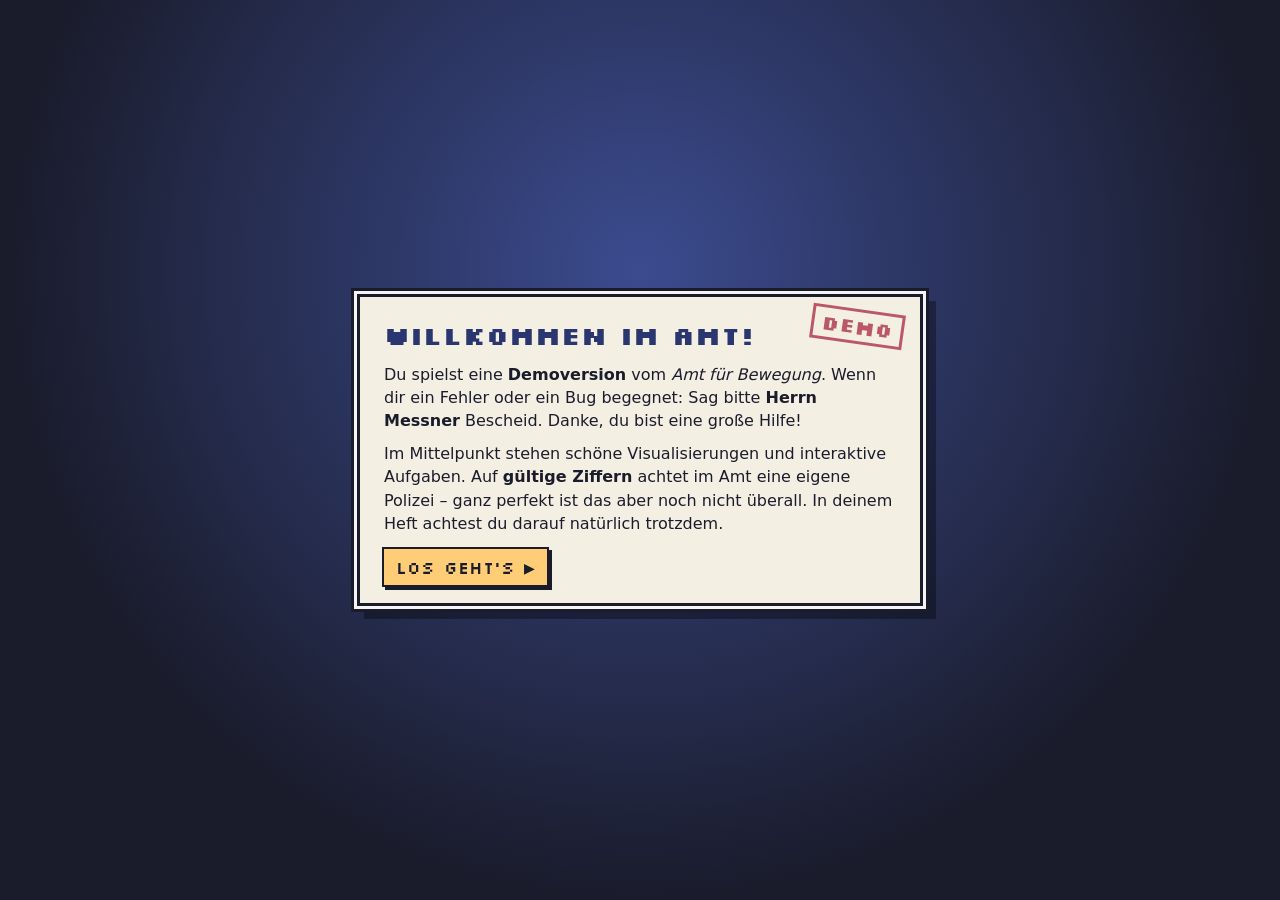
==== index.html @ e8ae2a1e "W19: g.Z.-Polizist (Pfeife, Animation, Verwarnungen), g.Z. in allen Texten, Radeln-Ort in km, Hinwei" ====
<!doctype html>
<html lang="de">
<head>
  <meta charset="utf-8">
  <meta name="viewport" content="width=device-width, initial-scale=1, viewport-fit=cover">
  <meta name="theme-color" content="#1a1c2c">
  <meta name="apple-mobile-web-app-capable" content="yes">
  <title>Amt für Bewegung aller Art</title>
  <link rel="stylesheet" href="css/fonts.css">
  <link rel="stylesheet" href="css/style.css">
  <link rel="stylesheet" href="css/questlog.css">
  <link rel="stylesheet" href="css/tasks-neu.css">
</head>
<body>
  <main id="game">
    <header class="hud">
      <div class="hud-title">Amt für Bewegung <span>aller Art</span></div>
      <div class="hud-right">
        <span class="hud-tickets">Aufträge 0/0</span>
        <span class="hud-money">0 €</span>
        <button class="hud-btn hud-log" title="Auftragsbuch">📖</button>
        <button class="hud-btn hud-sound" title="Klang">🔊</button>
        <button class="hud-btn hud-full" title="Vollbild">⛶</button>
        <button class="hud-btn hud-reset" title="Spielstand löschen">↺</button>
      </div>
    </header>
    <div class="map-wrap"><canvas id="map" aria-label="Stadtkarte"></canvas>
      <div class="map-hint hidden">👆 <b>Steuerung:</b> Einfach auf einen Ort <b>tippen</b> oder <b>klicken</b> – Florian läuft selbst dorthin. Keine Tastatur nötig.</div>
    </div>

    <section id="task" class="hidden" aria-modal="true" role="dialog">
      <header class="task-head">
        <button class="btn t-back">← Karte</button>
        <span class="type-badge t-type"></span>
        <div class="t-info"><strong class="t-title"></strong><span class="t-from"></span></div>
        <span class="t-reward"></span>
      </header>
      <div class="task-root"></div>
    </section>

    <section id="room" class="hidden" aria-label="Florians Baumhaus">
      <header class="task-head">
        <button class="btn r-back">← Karte</button>
        <div class="t-info"><strong class="t-title">Florians Baumhaus</strong><span class="t-from r-progress"></span></div>
        <span class="t-reward r-money"></span>
        <button class="btn r-shop-btn">Bestellen ▾</button>
      </header>
      <div class="room-body">
        <canvas class="room-canvas" aria-label="Zimmer im Baumhaus"></canvas>
        <aside class="shop hidden"><div class="shop-list"></div></aside>
      </div>
    </section>

    <section id="questlog" class="hidden" role="dialog" aria-label="Auftragsbuch">
      <div class="ql-book">
        <div class="ql-card">
          <header class="ql-head"><strong>Aufträge</strong><button class="btn ql-close">Schließen ✕</button></header>
          <div class="ql-body"></div>
        </div>
        <div class="ql-cover" aria-hidden="true"><span class="ql-cover-title">Aufträge</span><span class="ql-cover-sub">Amt für Bewegung aller Art</span></div>
      </div>
    </section>

    <div id="dialog" class="hidden" role="dialog" aria-live="polite">
      <div class="d-pic"></div>
      <div class="d-body">
        <div class="d-name"></div>
        <div class="d-text"></div>
        <div class="d-more">▼</div>
      </div>
    </div>

    <section id="notice" class="hidden" role="dialog" aria-labelledby="notice-h">
      <div class="notice-card">
        <div class="notice-stamp">DEMO</div>
        <h2 id="notice-h">Willkommen im Amt!</h2>
        <p>Du spielst eine <b>Demoversion</b> vom <i>Amt für Bewegung</i>. Wenn dir ein Fehler oder ein Bug begegnet: Sag bitte <b>Herrn Messner</b> Bescheid. Danke, du bist eine große Hilfe!</p>
        <p>Im Mittelpunkt stehen schöne Visualisierungen und interaktive Aufgaben. Auf <b>gültige Ziffern</b> achtet im Amt eine eigene Polizei – ganz perfekt ist das aber noch nicht überall. In deinem Heft achtest du darauf natürlich trotzdem.</p>
        <button class="btn notice-ok">Los geht's ▶</button>
      </div>
    </section>

    <section id="title" class="hidden">
      <canvas aria-label="Animierte Straßenszene"></canvas>
      <div class="title-ui">
        <h1 class="logo"><span class="logo-main">Amt für Bewegung</span><span class="logo-sub">– aller Art –</span></h1>
        <div class="title-buttons">
          <button class="btn title-continue hidden">Weiter ▶</button>
          <button class="btn title-new">Dienst antreten ▶</button>
        </div>
      </div>
    </section>

    <section id="finale" class="hidden" aria-label="Raketenstart">
      <canvas></canvas>
      <div class="finale-text hidden">
        <h2>Die Rakete ist unterwegs!</h2>
        <p>Prüfung bestanden, Rakete gestartet: Florian hat das Amt für Bewegung aller Art jetzt wirklich im Griff. Offene Aufträge und freie Plätze im Baumhaus warten weiterhin in der Stadt.</p>
        <p class="finale-next">Fortsetzung folgt:<br><b>Amt für Bewegung – Teil 2: Bewegung in zwei Dimensionen</b><br>Würfe, Flugbahnen und Vektoren warten schon.</p>
        <button class="btn finale-ok">Zurück in die Stadt</button>
      </div>
    </section>

    <div id="loading">Lade Stadt …</div>
    <div id="rotate">
      <div>
        <div class="rot-icon">⟲</div>
        Bitte das Gerät quer halten.
      </div>
    </div>
  </main>
  <script type="module" src="js/main.js"></script>
</body>
</html>
---- css/fonts.css ----
/* Lokale Schriften (keine Google-Fonts-Abhängigkeit mehr) [W16/W17]
   AmtTitel = Silkscreen: Titel, HUD, Knöpfe, Namen, Auftragsbuch – nur Großbuchstaben-Optik, daher NICHT für Einheiten.
   AmtPixel = VT323: Aufgabentexte, Zahlen, Einheiten, Canvas-Beschriftungen – echte Kleinbuchstaben, klare 5 und 2.
   Lizenz: SIL Open Font License, siehe assets/fonts/OFL-*.txt */
@font-face { font-family: "AmtTitel"; src: url("../assets/fonts/Silkscreen-Regular.ttf") format("truetype"); font-weight: 400; font-display: swap; }
@font-face { font-family: "AmtTitel"; src: url("../assets/fonts/Silkscreen-Bold.ttf") format("truetype"); font-weight: 600 700; font-display: swap; }
/* VT323 wirkt bei gleicher Pixelgröße deutlich kleiner → size-adjust */
@font-face { font-family: "AmtPixel"; src: url("../assets/fonts/VT323-Regular.ttf") format("truetype"); size-adjust: 128%; font-display: swap; }
---- css/style.css ----
/* Amt für Bewegung aller Art – Pixel-Rahmen außen, klare Diagramme innen */
:root {
  --ink: #1a1c2c;
  --navy: #29366f;
  --panel: #f4efe3;
  --paper: #fffdf6;
  --grid-minor: #dbe7f3;
  --grid-major: #b9cde3;
  --accent: #ef7d57;
  --gold: #ffcd75;
  --ok: #38b764;
  --bad: #b13e53;
  --curve: #3b5dc9;
  --cursor: #ef7d57;
  --pixel: "AmtPixel", ui-monospace, monospace;
  --title: "AmtTitel", "AmtPixel", ui-monospace, monospace;
  --text: system-ui, -apple-system, "Segoe UI", Roboto, sans-serif;
}
* { box-sizing: border-box; }
html, body { margin: 0; height: 100%; background: var(--ink); color: var(--ink); overscroll-behavior: none; }
body { font-family: var(--text); -webkit-tap-highlight-color: transparent; user-select: none; }
.hidden { display: none !important; }
button { font: inherit; cursor: pointer; }

#game { position: fixed; inset: 0; display: flex; flex-direction: column; padding: env(safe-area-inset-top) env(safe-area-inset-right) env(safe-area-inset-bottom) env(safe-area-inset-left); }

/* ---------- HUD ---------- */
.hud { display: flex; align-items: center; justify-content: space-between; gap: 8px; padding: 6px 12px; background: var(--navy); color: #f4f4f4; font-family: var(--title); border-bottom: 3px solid var(--ink); min-height: 38px; }
.hud-title { font-size: 17px; font-weight: 600; letter-spacing: .5px; }
.hud-title span { color: var(--gold); }
.hud-right { display: flex; align-items: center; gap: 10px; font-size: 15px; }
.hud-money { background: var(--gold); color: var(--ink); padding: 2px 8px; box-shadow: 0 0 0 2px var(--ink); }
.hud-btn { background: transparent; border: 2px solid #f4f4f4; color: #f4f4f4; width: 30px; height: 28px; padding: 0; font-size: 15px; }

/* ---------- Karte ---------- */
.map-wrap { flex: 1; min-height: 0; display: flex; align-items: center; justify-content: center; background: #2a9d55; }
#map { width: 100%; height: 100%; object-fit: contain; image-rendering: pixelated; touch-action: manipulation; }

/* ---------- Aufgabe ---------- */
#task { position: absolute; inset: 0; background: #e8e2d2; display: flex; flex-direction: column; z-index: 15; }
.task-head { display: flex; align-items: center; gap: 12px; padding: 6px 12px; background: var(--navy); color: #f4f4f4; font-family: var(--title); border-bottom: 3px solid var(--ink); }
.t-info { flex: 1; display: flex; gap: 10px; align-items: baseline; min-width: 0; overflow: hidden; white-space: nowrap; text-overflow: ellipsis; }
.t-title { font-size: 17px; }
.t-from { color: var(--gold); font-size: 14px; }
.t-reward { background: var(--gold); color: var(--ink); padding: 2px 8px; box-shadow: 0 0 0 2px var(--ink); }
.btn { font-family: var(--title); background: var(--panel); color: var(--ink); border: 0; padding: 5px 12px; box-shadow: 0 0 0 2px var(--ink), 3px 3px 0 2px var(--ink); }
.btn:active { transform: translate(2px, 2px); box-shadow: 0 0 0 2px var(--ink), 1px 1px 0 2px var(--ink); }
.task-root { flex: 1; min-height: 0; }

.task-body { height: 100%; display: grid; grid-template-columns: minmax(0, 1fr) minmax(0, 1.15fr); gap: 12px; padding: 10px 12px; }
.task-left, .task-right { min-height: 0; display: flex; flex-direction: column; gap: 8px; }

.scene-wrap { background: var(--ink); padding: 4px; box-shadow: 3px 3px 0 0 rgba(26,28,44,.35); }
.scene { display: block; width: 100%; aspect-ratio: 4 / 1; image-rendering: pixelated; }
.scene-ctrl { display: flex; align-items: center; gap: 8px; padding: 4px 2px 0; }
.btn-play { padding: 2px 10px; min-width: 40px; }
.scrub { flex: 1; accent-color: var(--accent); }

.given { flex: 1; min-height: 0; display: flex; flex-direction: column; gap: 8px; }
.graph-card { position: relative; margin: 0; background: var(--paper); border: 0; padding: 0; box-shadow: 0 0 0 2px var(--ink), 3px 3px 0 2px rgba(26,28,44,.35); min-height: 0; display: flex; }
.given-card { flex: 1; }
.graph { width: 100%; height: 100%; display: block; }
.g-paper { fill: var(--paper); }
.g-grid line { stroke-width: 1; }
.g-grid .minor { stroke: var(--grid-minor); }
.g-grid .major { stroke: var(--grid-major); }
.g-axis line { stroke: var(--ink); stroke-width: 1.4; }
.g-arrow { fill: var(--ink); }
.g-label text { font: 10px var(--text); fill: #333c57; }
.g-label .g-title { font: italic 600 11px var(--text); fill: var(--ink); }
.g-curve polyline { fill: none; stroke: var(--curve); stroke-width: 2.6; stroke-linecap: round; stroke-linejoin: round; }
.g-cursor line { stroke: var(--cursor); stroke-width: 1.2; stroke-dasharray: 3 3; }
.g-cursor circle { fill: var(--cursor); stroke: var(--ink); stroke-width: 1; }

.given.empty { display: none; }
.data-sheet { background: var(--paper); box-shadow: 0 0 0 2px var(--ink), 3px 3px 0 2px rgba(26,28,44,.35); padding: 6px 10px; font-size: 14px; overflow: auto; }
.ds-actor + .ds-actor { margin-top: 6px; padding-top: 6px; border-top: 1px dashed var(--grid-major); }
.ds-actor strong { font-family: var(--title); }
.ds-actor span { color: #566c86; margin-left: 6px; }
.data-sheet table { border-collapse: collapse; margin-top: 2px; }
.data-sheet td { padding: 1px 10px 1px 0; vertical-align: top; }
.data-sheet td:first-child { color: #566c86; white-space: nowrap; }

/* Typ H: Berechnen */
.calc-list { display: flex; flex-direction: column; gap: 8px; }
.calc-row { display: grid; grid-template-columns: 1fr auto 22px; align-items: center; gap: 10px; background: var(--paper); padding: 6px 10px; box-shadow: 0 0 0 2px var(--ink); }
.calc-label { font-size: 16px; }
.calc-input { display: flex; align-items: center; gap: 6px; }
.calc-input input { width: 7.5em; font: 18px var(--text); padding: 4px 8px; border: 2px solid var(--ink); background: #fff; text-align: right; user-select: text; }
.calc-input input:focus { outline: 3px solid var(--gold); }
.calc-input .unit { min-width: 3em; font-weight: 600; }
.calc-row.ok { box-shadow: 0 0 0 3px var(--ok); background: #e3f6e6; }
.calc-row.ok .calc-mark::after { content: '✓'; color: var(--ok); font-weight: 700; font-size: 20px; }
.calc-row.bad { box-shadow: 0 0 0 3px var(--bad); }
.calc-row.bad .calc-mark::after { content: '✗'; color: var(--bad); font-weight: 700; font-size: 20px; }
.calc-row.shown { box-shadow: 0 0 0 3px #94b0c2; }
.calc-actions { display: flex; gap: 10px; }
.btn-check { background: var(--gold); font-size: 17px; }
.btn:disabled { opacity: .5; }

/* Typ G: Beschreiben */
.describe-list { display: flex; flex-direction: column; gap: 8px; overflow: auto; min-height: 0; }
.task-body.wide-right { grid-template-columns: minmax(0, .8fr) minmax(0, 1.35fr); }
.desc-opt { white-space: pre-line; text-align: left; font: 15px/1.35 var(--text); background: var(--paper); border: 0; padding: 8px 12px 8px 40px; position: relative; box-shadow: 0 0 0 2px var(--ink), 3px 3px 0 2px rgba(26,28,44,.3); color: var(--ink); }
.desc-opt .letter { position: absolute; left: 8px; top: 8px; font-family: var(--title); background: var(--ink); color: #f4f4f4; padding: 0 6px; }
.desc-opt.right { box-shadow: 0 0 0 4px var(--ok); background: #e3f6e6; }
.desc-opt.wrong { box-shadow: 0 0 0 4px var(--bad); opacity: .55; }

.paper-note { background: #fffbe0; background-image: linear-gradient(#e6eef7 1px, transparent 1px); background-size: 100% 1.4em; line-height: 1.4em; padding: 6px 12px 8px; font-size: 15px; box-shadow: 0 0 0 2px var(--ink), 3px 3px 0 2px rgba(26,28,44,.35); transform: rotate(-.6deg); }
.paper-note strong { display: block; font-family: var(--title); color: var(--bad); }
.prompt { margin: 0; font-family: var(--pixel); font-size: 18px; line-height: 1.2; }
.choices { flex: 1; min-height: 0; display: grid; grid-template-columns: 1fr 1fr; grid-template-rows: 1fr 1fr; gap: 10px; }
.choice { cursor: pointer; transition: transform .08s; }
.choice:hover:not(:disabled) { transform: translateY(-2px); }
.choice .letter { position: absolute; top: -7px; left: -7px; font-family: var(--title); font-size: 15px; background: var(--ink); color: #f4f4f4; padding: 0 6px; z-index: 1; }
.choice.right { box-shadow: 0 0 0 4px var(--ok); }
.choice.wrong { box-shadow: 0 0 0 4px var(--bad); opacity: .55; animation: shake .3s; }
.choice:disabled { cursor: default; }
@keyframes shake { 25% { transform: translateX(-4px); } 75% { transform: translateX(4px); } }

.feedback { min-height: 2.6em; font-size: 15px; line-height: 1.3; padding: 6px 10px; }
.feedback:empty { visibility: hidden; }
.feedback.ok { background: #d8f3dc; box-shadow: 0 0 0 2px var(--ok); }
.feedback.bad { background: #f8dde2; box-shadow: 0 0 0 2px var(--bad); }

/* ---------- Dialog ---------- */
#dialog { position: absolute; left: 50%; bottom: 14px; transform: translateX(-50%); width: min(820px, calc(100% - 24px)); display: flex; gap: 12px; align-items: flex-start; background: var(--panel); padding: 12px 14px; box-shadow: 0 0 0 3px var(--ink), 0 0 0 6px #f4f4f4, 0 0 0 9px var(--ink); z-index: 30; cursor: pointer; }
.d-pic { flex: none; width: 64px; height: 64px; background: #c2d3df; box-shadow: 0 0 0 2px var(--ink); display: flex; align-items: flex-end; justify-content: center; overflow: hidden; }
.d-pic canvas { image-rendering: pixelated; }
.d-body { flex: 1; min-width: 0; position: relative; }
.d-name { font-family: var(--title); font-weight: 600; color: var(--bad); font-size: 16px; margin-bottom: 2px; }
.d-text { font-size: 17px; line-height: 1.35; min-height: 2.7em; }
#dialog.narrator .d-text { font-style: italic; }
.d-more { position: absolute; right: 0; bottom: -6px; font-size: 12px; animation: blink 1s steps(2) infinite; }
@keyframes blink { 50% { opacity: 0; } }

.toast { position: fixed; left: 50%; top: 56px; transform: translateX(-50%); background: var(--ink); color: #f4f4f4; font-family: var(--title); font-size: 22px; padding: 8px 18px; z-index: 50; animation: rise 2.2s forwards; }
.toast.money { color: var(--gold); }
.toast.bad { background: var(--bad); font-size: 15px; }
@keyframes rise { 0% { opacity: 0; transform: translate(-50%, 10px); } 15%, 75% { opacity: 1; transform: translate(-50%, 0); } 100% { opacity: 0; transform: translate(-50%, -12px); } }

#loading { position: absolute; inset: 0; display: grid; place-items: center; background: var(--ink); color: #f4f4f4; font-family: var(--title); font-size: 22px; padding: 24px; text-align: center; z-index: 60; }
#rotate { display: none; }

/* ---------- Kleine Bildschirme ---------- */
@media (max-height: 500px) {
  .hud { min-height: 30px; padding: 3px 10px; }
  .hud-title { font-size: 14px; }
  .hud-right { font-size: 13px; gap: 8px; }
  .task-head { padding: 3px 10px; }
  .t-title { font-size: 15px; }
  .task-body { gap: 8px; padding: 6px 8px; }
  .prompt { font-size: 15px; }
  .choices { gap: 7px; }
  .feedback { font-size: 13px; min-height: 2.4em; padding: 4px 8px; }
  .calc-row { padding: 3px 8px; gap: 6px; }
  .calc-label { font-size: 14px; }
  .calc-input input { font-size: 16px; padding: 2px 6px; width: 6.5em; }
  .calc-list { gap: 5px; }
  .task-body.wide-right { grid-template-columns: minmax(0, .6fr) minmax(0, 1.4fr); }
  .desc-opt { font-size: 12px; line-height: 1.25; padding: 4px 6px 4px 30px; }
  .desc-opt .letter { left: 5px; top: 4px; font-size: 12px; }
  .describe-list { gap: 6px; }
  .data-sheet { font-size: 12px; padding: 4px 8px; }
  .paper-note { font-size: 13px; padding: 4px 10px 6px; }
  #dialog { bottom: 6px; padding: 8px 10px; }
  .d-pic { width: 48px; height: 48px; }
  .d-text { font-size: 15px; }
}
@media (orientation: portrait) and (max-width: 760px) {
  #rotate { display: grid; place-items: center; position: fixed; inset: 0; background: var(--ink); color: #f4f4f4; font-family: var(--title); font-size: 22px; text-align: center; z-index: 100; padding: 24px; }
  .rot-icon { font-size: 64px; animation: spin 2s ease-in-out infinite; }
  @keyframes spin { 50% { transform: rotate(-90deg); } }
}

/* Amtsregel-Stempel bei Rechenaufgaben */
.amtsregel { margin-top: auto; font-size: 13px; line-height: 1.3; padding: 6px 10px; background: #f7f1ff; border: 2px dashed #8b3d8f; color: #4b2050; transform: rotate(-.4deg); }
.amtsregel b { font-family: var(--title); color: #8b3d8f; }
@media (max-height: 500px) { .amtsregel { font-size: 11px; padding: 3px 8px; } }

/* ---------- Demo-Hinweis ---------- */
#notice { position: absolute; inset: 0; z-index: 70; display: grid; place-items: center; padding: 16px; background: radial-gradient(circle at 50% 30%, #3b4b8f, #1a1c2c 70%); }
.notice-card { position: relative; max-width: 560px; background: var(--panel); padding: 20px 24px 18px; box-shadow: 0 0 0 3px var(--ink), 0 0 0 6px #f4f4f4, 0 0 0 9px var(--ink), 10px 10px 0 6px rgba(0,0,0,.35); font-size: 16px; line-height: 1.45; max-height: calc(100dvh - 40px); overflow: auto; animation: pop .4s ease-out; }
.notice-card h2 { font-family: var(--title); margin: 0 0 8px; font-size: 26px; color: var(--navy); }
.notice-card p { margin: 0 0 10px; }
.notice-stamp { position: absolute; right: 16px; top: 12px; font-family: var(--title); font-weight: 600; color: var(--bad); border: 3px solid var(--bad); padding: 0 8px; transform: rotate(8deg); font-size: 20px; opacity: .85; }
.notice-ok { font-size: 18px; background: var(--gold); margin-top: 4px; }
@keyframes pop { from { transform: scale(.9); opacity: 0; } }

/* ---------- Startbildschirm ---------- */
#title { position: absolute; inset: 0; z-index: 65; background: #2b2f6b; overflow: hidden; }
#title canvas { position: absolute; inset: 0; width: 100%; height: 100%; }
.title-ui { position: absolute; inset: 0; display: flex; flex-direction: column; align-items: center; justify-content: space-between; padding: 4vh 16px 3vh; pointer-events: none; }
.logo { margin: 0; text-align: center; font-family: var(--title); font-weight: 600; line-height: 1; }
.logo-main { display: block; font-size: clamp(30px, 7.2vw, 84px); color: #fff4d6; letter-spacing: 1px;
  text-shadow: 3px 3px 0 #1a1c2c, -2px -2px 0 #1a1c2c, 2px -2px 0 #1a1c2c, -2px 2px 0 #1a1c2c, 0 6px 0 #b13e53, 0 9px 0 #1a1c2c; }
.logo-main span { display: inline-block; animation: hop 2.4s ease-in-out infinite; }
.logo-main .sp { width: .35em; animation: none; }
.logo-sub { display: block; margin-top: 10px; font-size: clamp(14px, 2.4vw, 28px); color: var(--gold); text-shadow: 2px 2px 0 #1a1c2c; letter-spacing: 3px; }
@keyframes hop { 0%, 60%, 100% { transform: translateY(0); } 20% { transform: translateY(-10px); } 35% { transform: translateY(2px); } }
.title-buttons { display: flex; gap: 14px; pointer-events: auto; }
.title-buttons .btn { font-size: clamp(16px, 2.2vw, 22px); padding: 8px 20px; background: var(--gold); animation: pulse 1.8s ease-in-out infinite; }
.title-buttons .btn.secondary { background: var(--panel); animation: none; }
@keyframes pulse { 50% { transform: scale(1.05); } }
@media (max-height: 500px) { .logo-sub { margin-top: 6px; } .notice-card { font-size: 14px; padding: 14px 18px; } .notice-card h2 { font-size: 20px; } }

/* ---------- Baumhaus-Zimmer ---------- */
#room { position: absolute; inset: 0; z-index: 12; display: flex; flex-direction: column; background: #2b1a10; }
.room-body { position: relative; flex: 1; min-height: 0; }
.room-canvas { position: absolute; inset: 0; width: 100%; height: 100%; touch-action: manipulation; }
.r-shop-btn { background: var(--gold); white-space: nowrap; }
.shop { position: absolute; top: 8px; right: 8px; bottom: 8px; width: min(330px, 70vw); overflow: auto; background: var(--panel); box-shadow: 0 0 0 3px var(--ink), 6px 6px 0 2px rgba(0,0,0,.4); padding: 8px 12px; animation: slidein .2s ease-out; }
@keyframes slidein { from { transform: translateX(30px); opacity: 0; } }
.shop h4 { margin: 8px 0 4px; font-family: var(--title); color: var(--bad); font-size: 16px; }
.shop-row { display: flex; align-items: center; justify-content: space-between; gap: 8px; padding: 5px 0; border-bottom: 1px dashed #d8cdb4; }
.shop-name { font-size: 15px; }
.shop-row.owned .shop-name { color: #566c86; }
.shop-buy { font-size: 14px; padding: 3px 10px; background: var(--gold); white-space: nowrap; }
.shop-buy:disabled { background: #e3dccd; opacity: .8; }
@media (max-height: 500px) { .shop-name { font-size: 13px; } .shop-buy { font-size: 12px; padding: 2px 8px; } .shop h4 { font-size: 14px; } }

/* Diagramm-Erweiterungen */
.g-mark line { stroke: var(--accent); stroke-width: 1.2; stroke-dasharray: 4 3; }
.g-mark rect { fill: var(--accent); stroke: var(--ink); stroke-width: 1; }
.g-mark text { font: 700 11px var(--text); fill: #fff; }
.g-band { fill: transparent; cursor: pointer; }
.g-band:hover { fill: rgba(255, 205, 117, .25); }
.g-band.picked-wrong { fill: rgba(177, 62, 83, .18); }
.g-band.picked-right { fill: rgba(56, 183, 100, .22); }
.g-overlay polyline { fill: none; stroke: var(--ok); stroke-width: 2.4; stroke-dasharray: 6 4; }
.g-trace { fill: none; stroke: var(--accent); stroke-width: 2.6; stroke-linejoin: round; }
.g-curve { pointer-events: none; }
.axes-card { flex: 1; min-height: 120px; }
.ralf-stamp { position: absolute; right: 8px; bottom: 6px; font: italic 12px var(--text); color: #8b3d8f; transform: rotate(-3deg); pointer-events: none; }

/* Typ F: Live-Steuerung */
.scene-wrap { position: relative; }
.live-count { position: absolute; inset: 0; display: grid; place-items: center; font: 600 44px var(--title); color: #fff; text-shadow: 3px 3px 0 var(--ink); background: rgba(26,28,44,.35); }
.live-ctrl { background: var(--paper); box-shadow: 0 0 0 2px var(--ink); padding: 6px 10px; display: flex; flex-direction: column; gap: 4px; }
.live-ctrl label { font-family: var(--pixel); font-size: 14px; }
.live-row { display: flex; align-items: center; gap: 8px; }
.live-slider { flex: 1; accent-color: var(--accent); height: 28px; }
.live-step { padding: 2px 12px; font-size: 18px; }
.live-v { font: 600 20px var(--text); text-align: center; }
.live-zero { align-self: center; font-size: 13px; padding: 2px 10px; }
@media (max-height: 500px) { .live-v { font-size: 16px; } .live-ctrl { padding: 3px 8px; gap: 2px; } .live-ctrl label { font-size: 12px; } }

/* ---------- Finale ---------- */
#finale { position: absolute; inset: 0; z-index: 66; background: #10122a; overflow: hidden; }
#finale canvas { position: absolute; inset: 0; width: 100%; height: 100%; }
.finale-text { position: absolute; left: 50%; top: 50%; transform: translate(-50%, -50%); width: min(560px, 90vw); text-align: center; background: rgba(26,28,44,.85); color: #f4f4f4; padding: 18px 22px; box-shadow: 0 0 0 3px #ffcd75; animation: pop .6s ease-out; }
.finale-text h2 { font-family: var(--title); color: var(--gold); margin: 0 0 8px; font-size: 26px; }
.finale-text p { margin: 0 0 10px; line-height: 1.4; }
.finale-next { color: #a7f070; }
.finale-ok { background: var(--gold); font-size: 17px; }
@media (max-height: 500px) { .finale-text { padding: 10px 14px; font-size: 13px; } .finale-text h2 { font-size: 20px; } }

/* Steuerungshinweis auf der Karte */
.map-wrap { position: relative; }
.map-hint { position: absolute; left: 50%; bottom: 10px; transform: translateX(-50%); width: max-content; max-width: calc(100% - 24px); background: #fff7e0; color: var(--ink); padding: 6px 14px; font-size: 15px; box-shadow: 0 0 0 3px var(--ink), 4px 4px 0 2px rgba(0,0,0,.3); animation: hintbob 2s ease-in-out infinite; pointer-events: none; }
@keyframes hintbob { 50% { transform: translate(-50%, -4px); } }
@media (max-height: 500px) { .map-hint { font-size: 12px; padding: 4px 10px; bottom: 6px; } }

/* Konstrukteur */
.construct { display: grid; grid-template-columns: auto repeat(var(--n), minmax(0, 1fr)); gap: 6px; align-items: stretch; }
.c-start { align-self: center; font-size: 13px; color: #566c86; max-width: 7em; line-height: 1.2; }
.c-col { background: var(--paper); box-shadow: 0 0 0 2px var(--ink); padding: 4px 6px; display: flex; flex-direction: column; gap: 4px; align-items: center; }
.c-col.ok { box-shadow: 0 0 0 3px var(--ok); background: #e3f6e6; }
.c-col.bad { box-shadow: 0 0 0 3px var(--bad); }
.c-time { font: 600 13px var(--text); }
.c-shapes { display: flex; gap: 4px; }
.c-shape { width: 34px; height: 28px; padding: 2px; background: #fff; border: 2px solid var(--ink); }
.c-shape svg { width: 100%; height: 100%; }
.c-shape path { fill: none; stroke: var(--curve); stroke-width: 3; stroke-linecap: round; }
.c-shape.on { background: var(--gold); box-shadow: inset 0 0 0 2px var(--ink); }
.c-val { display: flex; flex-direction: column; align-items: center; font-size: 12px; color: #566c86; }
.c-val input { width: 5.5em; font: 16px var(--text); padding: 2px 6px; border: 2px solid var(--ink); text-align: right; user-select: text; }
@media (max-height: 500px) {
  .c-shape { width: 28px; height: 22px; }
  .c-val input { font-size: 14px; width: 4.6em; }
  .c-time { font-size: 11px; }
  .c-col { padding: 3px 4px; gap: 2px; }
}

/* Reaktionstest */
.reaction { background: #2b2f6b; color: #f4f4f4; padding: 12px; display: flex; flex-direction: column; align-items: center; gap: 10px; box-shadow: 0 0 0 2px var(--ink); flex: 1; min-height: 0; justify-content: center; }
.r-light { display: flex; gap: 10px; background: var(--ink); padding: 8px 12px; border-radius: 10px; }
.lamp { width: 42px; height: 42px; border-radius: 50%; background: #333c57; box-shadow: inset 0 0 0 3px #1a1c2c; }
.lamp.red.on { background: #ff3b3b; box-shadow: 0 0 22px #ff3b3b; }
.lamp.yellow.on { background: #ffcd3b; box-shadow: 0 0 18px #ffcd3b; }
.lamp.green.on { background: #38e26b; box-shadow: 0 0 18px #38e26b; }
.r-status { text-align: center; font-size: 15px; min-height: 2.6em; }
.r-brake { font-size: 24px; padding: 10px 34px; background: var(--gold); touch-action: manipulation; }
.r-brake.armed { background: #ff6b6b; color: #fff; }
.r-times { display: flex; gap: 12px; flex-wrap: wrap; justify-content: center; font-size: 14px; color: var(--gold); }
.r-data { background: var(--paper); box-shadow: 0 0 0 2px var(--ink); padding: 6px 10px; font-size: 15px; line-height: 1.4; }
.r-q { display: flex; flex-direction: column; gap: 8px; flex: 1; min-height: 0; }
.r-result { background: var(--paper); box-shadow: 0 0 0 2px var(--ink); padding: 8px 10px; font-size: 15px; }
.r-next { align-self: flex-start; background: var(--gold); }
@media (max-height: 500px) { .lamp { width: 30px; height: 30px; } .r-brake { font-size: 18px; padding: 6px 22px; } .r-status, .r-data { font-size: 13px; } .reaction { gap: 6px; padding: 8px; } }
.task-right { overflow-y: auto; overflow-x: hidden; padding: 3px; margin: -3px; }

/* Klang-Menü */
.sound-panel { position: fixed; top: 44px; right: 10px; z-index: 55; background: var(--ink); color: #fff;
  border: 2px solid var(--gold); border-radius: 6px; padding: 8px 12px; display: flex; flex-direction: column; gap: 6px;
  font-size: 14px; box-shadow: 0 4px 12px rgba(0,0,0,.4); }
.sound-panel.hidden { display: none; }
.sound-panel label { display: flex; justify-content: space-between; align-items: center; gap: 10px; }
.sound-panel input[type=range] { width: 120px; accent-color: var(--gold); }
@media (max-height: 500px) { .sound-panel { top: 34px; font-size: 12px; } }
.sound-panel .sp-mute { justify-content: flex-start; }
---- css/questlog.css ----
/* Auftragsbuch (Questlog), Typ-Buchstaben, Testmodus */
.type-badge { display: inline-grid; place-items: center; min-width: 22px; height: 22px; padding: 0 4px; font-family: var(--pixel); font-size: 15px; line-height: 1; background: var(--gold); color: var(--ink); box-shadow: 0 0 0 2px var(--ink); }
.task-head .t-type { flex: none; }

#questlog { position: absolute; inset: 0; z-index: 40; display: grid; place-items: center; padding: 10px; background: rgba(26, 28, 44, .72); perspective: 1400px; }
.ql-book { position: relative; width: min(980px, 100%); max-height: calc(100dvh - 20px); display: flex; transform-style: preserve-3d; }
/* Seite: liniertes Papier mit blauem Einband links */
.ql-card { flex: 1; min-width: 0; max-height: calc(100dvh - 20px); display: flex; flex-direction: column;
  background: repeating-linear-gradient(#fffdf6 0 23px, #dbe7f3 23px 24px);
  border-left: 14px solid #29366f; box-shadow: 0 0 0 3px var(--ink), 8px 8px 0 3px rgba(0,0,0,.35); }
.ql-head { display: flex; align-items: center; justify-content: space-between; gap: 10px; padding: 6px 10px; background: #3b5dc9; color: #f4f4f4; font-family: var(--title, var(--pixel)); font-size: 18px; letter-spacing: 1px; }
/* Buchdeckel: nur während der Öffnungs-Animation sichtbar */
.ql-cover { position: absolute; inset: 0; display: flex; flex-direction: column; align-items: center; justify-content: center; gap: 10px;
  background: #29366f; color: #ffcd75; box-shadow: inset 0 0 0 6px #3b5dc9, inset 0 0 0 9px #1a1c2c, 0 0 0 3px var(--ink);
  background-image: repeating-linear-gradient(90deg, rgba(255,255,255,.05) 0 4px, transparent 4px 8px);
  transform-origin: left center; backface-visibility: hidden; opacity: 0; pointer-events: none; }
.ql-cover-title { font-family: var(--title, var(--pixel)); font-size: clamp(28px, 7vw, 56px); text-shadow: 4px 4px 0 #1a1c2c; padding: 8px 20px; border: 4px solid #ffcd75; }
.ql-cover-sub { font-family: var(--title, var(--pixel)); font-size: 13px; color: #f4f4f4; opacity: .85; }
#questlog.opening { animation: ql-dim .45s ease-out both; }
#questlog.opening .ql-book { animation: ql-fly .45s cubic-bezier(.2, .8, .3, 1) both; }
#questlog.opening .ql-cover { animation: ql-open .5s ease-in both; } /* doppelt so schnell [W18] */
@keyframes ql-dim { from { background: rgba(26, 28, 44, 0); } }
@keyframes ql-fly { from { transform: translate(34vw, -42vh) scale(.08) rotate(-8deg); } 55% { transform: scale(1.03); } to { transform: none; } }
@keyframes ql-open { 0%, 50% { opacity: 1; transform: rotateY(0); } 95% { opacity: 1; } 100% { opacity: 0; transform: rotateY(-175deg); } }
@media (prefers-reduced-motion: reduce) { #questlog.opening, #questlog.opening .ql-book, #questlog.opening .ql-cover { animation: none; } }
.ql-body { overflow: auto; padding: 8px 10px 10px; }
.ql-table { width: 100%; border-collapse: collapse; font-size: 14px; }
.ql-table th { text-align: left; font-family: var(--pixel); font-weight: 400; color: var(--navy); border-bottom: 2px solid var(--ink); padding: 3px 6px; position: sticky; top: -8px; background: var(--panel); }
.ql-table td { padding: 4px 6px; border-bottom: 1px dashed var(--grid-major); vertical-align: middle; }
.ql-table td small { display: block; font-size: 11px; opacity: .7; }
.ql-table .num { text-align: right; white-space: nowrap; }
.ql-st { text-align: center; width: 30px; }
.ql-n { width: 22px; text-align: right; font-family: var(--pixel); opacity: .6; }
.st-ico { display: inline-grid; place-items: center; width: 20px; height: 20px; border-radius: 50%; font: bold 13px/1 system-ui, sans-serif; color: #fff; vertical-align: middle;
  background: transparent; box-shadow: inset 0 0 0 2px var(--grid-major); }
.st-perfect .st-ico { background: var(--ok); box-shadow: 0 0 0 2px var(--ink); }
.st-partial .st-ico { background: #f2b52c; box-shadow: 0 0 0 2px var(--ink); font-size: 17px; }
.st-fail .st-ico, .st-retry .st-ico { background: #d63b3b; box-shadow: 0 0 0 2px var(--ink); }
.st-locked .st-ico { box-shadow: none; }
.ql-empty { margin: 10px 4px; font-style: italic; }
.st-locked { opacity: .55; }
.ql-sum { margin: 8px 0 4px; }
.ql-legend summary { cursor: pointer; font-family: var(--pixel); color: var(--navy); }
.ql-legend ul { display: grid; grid-template-columns: repeat(auto-fill, minmax(170px, 1fr)); gap: 4px 12px; list-style: none; padding: 6px 0 0; margin: 0; }
.ql-test { white-space: nowrap; }
.ql-test button, .ql-testbar button { font-size: 13px; padding: 2px 6px; margin: 0 1px; background: #fff; border: 2px solid var(--ink); }
.ql-testbar { margin: 8px 0 0; padding: 6px 8px; background: #fde7b2; border: 2px dashed var(--ink); }
body.test-mode .hud-log { border-color: var(--gold); color: var(--gold); }
@media (max-height: 500px) {
  .ql-table { font-size: 12px; }
  .ql-table td { padding: 2px 4px; }
  .ql-head { font-size: 15px; padding: 4px 8px; }
}
---- css/tasks-neu.css ----
/* Neue Aufgabentypen (Sitzung 2): B Freihand, K Fläche, L Steigung, D Regie */
.fh-draw { cursor: crosshair; }

/* K Flächen-Puzzle */
.g-area { stroke: var(--ink); stroke-width: 1; fill-opacity: .55; }
.g-area-0 { fill: #ffcd75; } .g-area-1 { fill: #a7f070; } .g-area-2 { fill: #73eff7; } .g-area-3 { fill: #f6a6b2; }
.g-area.neg { stroke-dasharray: 4 2; fill-opacity: .4; }
.g-area-label { font: 13px var(--pixel); fill: var(--ink); paint-order: stroke; stroke: #fffdf6; stroke-width: 3px; }
.g-limit { stroke: var(--bad); stroke-width: 1.5; stroke-dasharray: 5 3; }

/* L Steigungsdreieck */
.sl-draw { cursor: crosshair; touch-action: none; }
.g-tri { fill: rgba(239, 125, 87, .18); stroke: none; }
.g-seg.leg { stroke: var(--accent); stroke-width: 2.4; }
.g-dot { fill: var(--accent); stroke: var(--ink); stroke-width: 1.5; }
.g-note.leg { font: 12px var(--pixel); fill: #a3402a; paint-order: stroke; stroke: #fffdf6; stroke-width: 3px; }
.g-band.sl-seg { fill: rgba(255, 205, 117, .28); pointer-events: none; }
.sl-info { margin: 4px 0; font-size: 13px; }

/* g.Z.-Polizist: drängt sich groß ins Rätselfenster */
.police { position: absolute; inset: 0; z-index: 25; display: flex; align-items: flex-end; justify-content: center; gap: 14px; padding: 10px 16px 14px;
  background: rgba(26, 28, 44, .55); cursor: pointer; animation: pol-dim .3s ease-out both; }
.police .pol-fig { position: relative; flex: none; animation: pol-in .45s cubic-bezier(.2, 1.4, .4, 1) both; transform-origin: bottom center; }
.police canvas { display: block; height: min(62vh, 300px); width: auto; image-rendering: pixelated; filter: drop-shadow(4px 4px 0 rgba(0,0,0,.4)); }
.police.angry .pol-fig { animation: pol-in .45s cubic-bezier(.2, 1.4, .4, 1) both, pol-stomp .32s .45s steps(2) infinite; }
.police.calm .pol-fig { animation: pol-sway 1.6s ease-in-out infinite; }
.police.leaving .pol-fig { animation: pol-out .38s ease-in both; }
.police.leaving { animation: pol-dim .38s ease-in reverse both; }
.pol-bubble { position: relative; max-width: 460px; margin-bottom: 18%; background: var(--panel); padding: 10px 14px 14px; font-size: 17px; line-height: 1.35;
  box-shadow: 0 0 0 3px var(--ink), 0 0 0 6px #f4f4f4, 0 0 0 9px var(--ink); animation: pop .3s .35s ease-out both; }
.police.angry .pol-bubble { box-shadow: 0 0 0 3px var(--ink), 0 0 0 6px #ffb3a7, 0 0 0 9px var(--bad); }
.pol-name { font-family: var(--title); color: #2a4d8f; font-size: 14px; margin-bottom: 4px; }
.police.angry .pol-text { font-weight: 600; }
.pol-more { position: absolute; right: 10px; bottom: 2px; font-size: 12px; animation: blink 1s steps(2) infinite; }
/* Pixelherz zum Abschied */
.pol-heart { position: absolute; top: 4%; right: -18%; width: 1px; height: 1px; transform: scale(6); transform-origin: top left; animation: pol-heart 1s ease-in-out infinite;
  background: conic-gradient(transparent 0 0); box-shadow:
    1px 0 #e43b44, 2px 0 #e43b44, 4px 0 #e43b44, 5px 0 #e43b44,
    0 1px #e43b44, 1px 1px #ff8a8a, 2px 1px #e43b44, 3px 1px #e43b44, 4px 1px #e43b44, 5px 1px #e43b44, 6px 1px #e43b44,
    0 2px #e43b44, 1px 2px #e43b44, 2px 2px #e43b44, 3px 2px #e43b44, 4px 2px #e43b44, 5px 2px #e43b44, 6px 2px #e43b44,
    1px 3px #e43b44, 2px 3px #e43b44, 3px 3px #e43b44, 4px 3px #e43b44, 5px 3px #e43b44,
    2px 4px #e43b44, 3px 4px #e43b44, 4px 4px #e43b44, 3px 5px #e43b44; }
.pol-heart::before { content: ''; }
@keyframes pol-dim { from { background: rgba(26, 28, 44, 0); } }
@keyframes pol-in { from { transform: translateX(70vw) rotate(12deg); } 70% { transform: translateX(-12px) rotate(-3deg); } to { transform: none; } }
@keyframes pol-out { to { transform: translateX(70vw) rotate(10deg); } }
@keyframes pol-stomp { 0% { transform: translate(-4px, 0) rotate(-2deg); } 100% { transform: translate(4px, -6px) rotate(2deg); } }
@keyframes pol-sway { 50% { transform: rotate(1.5deg) translateY(-2px); } }
@keyframes pol-heart { 50% { transform: scale(7) translateY(-1px); } }
@media (max-height: 500px) { .pol-bubble { font-size: 14px; margin-bottom: 8%; } .police canvas { height: 64vh; } }
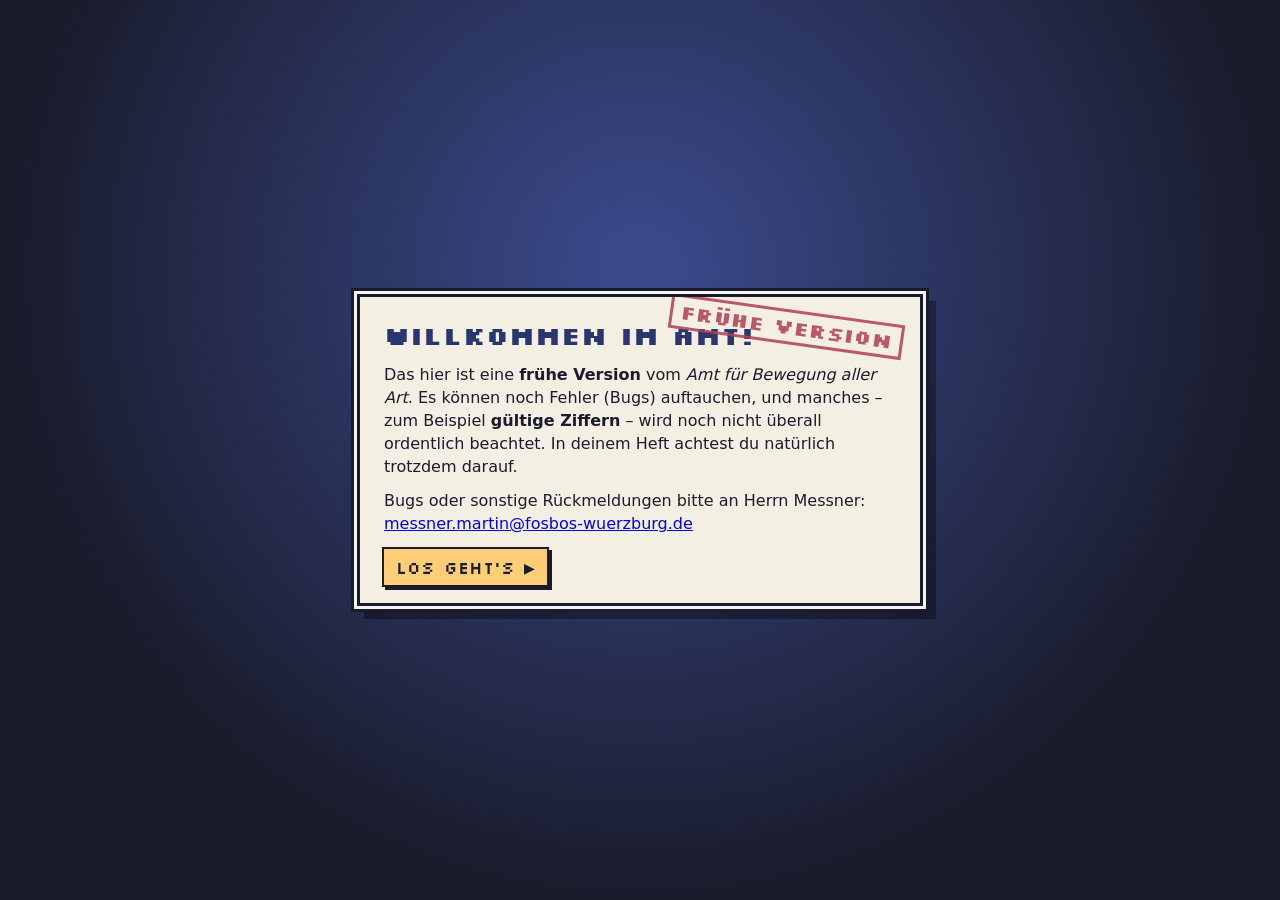
==== commit 869c357b: "W45: Passwort-Tor – Spiel nur verschlüsselt veröffentlichen (AES-GCM, PBKDF2), Startseite mit Hinwei" ====
--- a/index.html
+++ b/index.html
@@ -18,6 +18,9 @@
       <div class="hud-right">
         <span class="hud-tickets">Aufträge 0/0</span>
         <span class="hud-money">0 €</span>
+        <button class="hud-btn hud-ride hidden" data-mode="bike" title="Mit dem Rennrad fahren (an/aus)">🚲</button>
+        <button class="hud-btn hud-ride hidden" data-mode="moto" title="Mit dem Rennmotorrad fahren (an/aus)">🏍️</button>
+        <button class="hud-btn hud-cam" title="Hier gibt es noch nichts zu sehen!">🦝</button>
         <button class="hud-btn hud-log" title="Auftragsbuch">📖</button>
         <button class="hud-btn hud-sound" title="Klang">🔊</button>
         <button class="hud-btn hud-full" title="Vollbild">⛶</button>
@@ -72,10 +75,10 @@
 
     <section id="notice" class="hidden" role="dialog" aria-labelledby="notice-h">
       <div class="notice-card">
-        <div class="notice-stamp">DEMO</div>
+        <div class="notice-stamp">FRÜHE VERSION</div>
         <h2 id="notice-h">Willkommen im Amt!</h2>
-        <p>Du spielst eine <b>Demoversion</b> vom <i>Amt für Bewegung</i>. Wenn dir ein Fehler oder ein Bug begegnet: Sag bitte <b>Herrn Messner</b> Bescheid. Danke, du bist eine große Hilfe!</p>
-        <p>Im Mittelpunkt stehen schöne Visualisierungen und interaktive Aufgaben. Auf <b>gültige Ziffern</b> achtet im Amt eine eigene Polizei – ganz perfekt ist das aber noch nicht überall. In deinem Heft achtest du darauf natürlich trotzdem.</p>
+        <p>Das hier ist eine <b>frühe Version</b> vom <i>Amt für Bewegung aller Art</i>. Es können noch Fehler (Bugs) auftauchen, und manches – zum Beispiel <b>gültige Ziffern</b> – wird noch nicht überall ordentlich beachtet. In deinem Heft achtest du natürlich trotzdem darauf.</p>
+        <p>Bugs oder sonstige Rückmeldungen bitte an Herrn Messner: <a href="mailto:messner.martin@fosbos-wuerzburg.de?subject=Amt%20f%C3%BCr%20Bewegung">messner.martin@fosbos-wuerzburg.de</a></p>
         <button class="btn notice-ok">Los geht's ▶</button>
       </div>
     </section>
@@ -87,6 +90,7 @@
         <div class="title-buttons">
           <button class="btn title-continue hidden">Weiter ▶</button>
           <button class="btn title-new">Dienst antreten ▶</button>
+          <button class="btn secondary title-code">🔑 Code laden</button>
         </div>
       </div>
     </section>
@@ -94,8 +98,8 @@
     <section id="finale" class="hidden" aria-label="Raketenstart">
       <canvas></canvas>
       <div class="finale-text hidden">
-        <h2>Die Rakete ist unterwegs!</h2>
-        <p>Prüfung bestanden, Rakete gestartet: Florian hat das Amt für Bewegung aller Art jetzt wirklich im Griff. Offene Aufträge und freie Plätze im Baumhaus warten weiterhin in der Stadt.</p>
+        <h2>Die rote Rakete fliegt!</h2>
+        <p>Florian hat das Amt für Bewegung aller Art mit Bravour geleitet – und die ganze Stadt hat es gesehen. Herr Messner hat ihn befördert: „Aller Art“ heißt eben auch <b>zweidimensional</b>.</p>
         <p class="finale-next">Fortsetzung folgt:<br><b>Amt für Bewegung – Teil 2: Bewegung in zwei Dimensionen</b><br>Würfe, Flugbahnen und Vektoren warten schon.</p>
         <button class="btn finale-ok">Zurück in die Stadt</button>
       </div>
--- a/css/style.css
+++ b/css/style.css
@@ -157,7 +157,7 @@
   .calc-label { font-size: 14px; }
   .calc-input input { font-size: 16px; padding: 2px 6px; width: 6.5em; }
   .calc-list { gap: 5px; }
-  .task-body.wide-right { grid-template-columns: minmax(0, .6fr) minmax(0, 1.4fr); }
+  .task-body.wide-right { grid-template-columns: minmax(0, .8fr) minmax(0, 1.3fr); }
   .desc-opt { font-size: 12px; line-height: 1.25; padding: 4px 6px 4px 30px; }
   .desc-opt .letter { left: 5px; top: 4px; font-size: 12px; }
   .describe-list { gap: 6px; }
@@ -309,3 +309,18 @@
 .sound-panel input[type=range] { width: 120px; accent-color: var(--gold); }
 @media (max-height: 500px) { .sound-panel { top: 34px; font-size: 12px; } }
 .sound-panel .sp-mute { justify-content: flex-start; }
+.choice-box { position: absolute; left: 50%; top: 50%; transform: translate(-50%, -50%); z-index: 70; background: var(--panel); padding: 14px 18px; box-shadow: 0 0 0 3px var(--ink), 0 0 0 6px #f4f4f4, 0 0 0 9px var(--ink); text-align: center; width: min(420px, 90vw); }
+.choice-box p { margin: 0 0 10px; font-size: 17px; }
+.choice-box div { display: flex; gap: 12px; justify-content: center; }
+/* Speichercode [W36] */
+.save-modal { position: fixed; inset: 0; z-index: 95; display: grid; place-items: center; background: rgba(26,28,44,.6); padding: 10px; }
+.save-card { background: var(--panel); width: min(560px, 100%); max-height: calc(100dvh - 20px); overflow: auto; padding: 12px 16px; box-shadow: 0 0 0 3px var(--ink), 0 0 0 6px #f4f4f4, 0 0 0 9px var(--ink); }
+.save-card h3 { margin: 0 0 6px; font-family: var(--title); }
+.save-note { margin: 0 0 8px; font-size: 14px; background: #fde7b2; padding: 4px 8px; box-shadow: 0 0 0 2px var(--ink); }
+.save-code { display: grid; grid-template-columns: repeat(4, 1fr); gap: 6px; user-select: text; -webkit-user-select: text; }
+.save-code span { font: 600 20px/1.2 ui-monospace, Menlo, Consolas, monospace; letter-spacing: 2px; background: #fff; text-align: center; padding: 4px 2px 3px; box-shadow: 0 0 0 2px var(--ink); position: relative; }
+.save-code span::before { content: attr(data-n); position: absolute; left: 3px; top: 0; font-size: 9px; letter-spacing: 0; opacity: .55; } /* Nummer wird nicht mitkopiert */
+.save-hint { font-size: 13px; margin: 6px 0; }
+.save-input { width: 100%; font: 600 18px ui-monospace, Menlo, Consolas, monospace; letter-spacing: 1px; text-transform: uppercase; padding: 6px; border: 2px solid var(--ink); user-select: text; -webkit-user-select: text; }
+.save-actions { display: flex; gap: 10px; margin-top: 8px; }
+@media (max-height: 500px) { .save-code span { font-size: 16px; } .save-note { font-size: 12px; } .save-card h3 { font-size: 16px; } }
--- a/css/questlog.css
+++ b/css/questlog.css
@@ -1,5 +1,6 @@
 /* Auftragsbuch (Questlog), Typ-Buchstaben, Testmodus */
-.type-badge { display: inline-grid; place-items: center; min-width: 22px; height: 22px; padding: 0 4px; font-family: var(--pixel); font-size: 15px; line-height: 1; background: var(--gold); color: var(--ink); box-shadow: 0 0 0 2px var(--ink); }
+/* Systemschrift fett: „O“ und „0“ sind in den Pixelschriften kaum zu unterscheiden [W22] */
+.type-badge { display: inline-grid; place-items: center; min-width: 22px; height: 22px; padding: 0 4px; font: 700 14px/1 system-ui, -apple-system, "Segoe UI", sans-serif; line-height: 1; background: var(--gold); color: var(--ink); box-shadow: 0 0 0 2px var(--ink); }
 .task-head .t-type { flex: none; }
 
 #questlog { position: absolute; inset: 0; z-index: 40; display: grid; place-items: center; padding: 10px; background: rgba(26, 28, 44, .72); perspective: 1400px; }
@@ -51,3 +52,13 @@
   .ql-table td { padding: 2px 4px; }
   .ql-head { font-size: 15px; padding: 4px 8px; }
 }
+.hud-ride.on, .hud-cam.on { background: var(--gold); color: var(--ink); border-color: var(--gold); }
+/* Bärti-Cam vor Bärtis Ankunft: ausgegraut [W44] */
+.hud-cam.locked { opacity: .45; filter: grayscale(1); border-style: dashed; }
+/* Viele HUD-Knöpfe (Rad, Motorrad, Bärti-Cam) auf schmalen Bildschirmen [W43] */
+.hud-tickets, .hud-money { white-space: nowrap; }
+@media (max-width: 760px) {
+  .hud-title { font-size: 11px; white-space: nowrap; overflow: hidden; text-overflow: clip; min-width: 0; }
+  .hud-right { gap: 5px; }
+  .hud-btn { width: 26px; }
+}
--- a/css/tasks-neu.css
+++ b/css/tasks-neu.css
@@ -17,11 +17,11 @@
 .g-band.sl-seg { fill: rgba(255, 205, 117, .28); pointer-events: none; }
 .sl-info { margin: 4px 0; font-size: 13px; }
 
-/* g.Z.-Polizist: drängt sich groß ins Rätselfenster */
-.police { position: absolute; inset: 0; z-index: 25; display: flex; align-items: flex-end; justify-content: center; gap: 14px; padding: 10px 16px 14px;
+/* Gültige-Ziffern-Polizist: drängt sich groß ins Rätselfenster */
+.police { position: fixed; inset: 0; z-index: 85; /* fixed [W37]: an den Bildschirm gebunden, nicht an die (evtl. längere) Aufgabe */ display: flex; align-items: flex-end; justify-content: center; gap: 14px; padding: 10px 16px 14px;
   background: rgba(26, 28, 44, .55); cursor: pointer; animation: pol-dim .3s ease-out both; }
 .police .pol-fig { position: relative; flex: none; animation: pol-in .45s cubic-bezier(.2, 1.4, .4, 1) both; transform-origin: bottom center; }
-.police canvas { display: block; height: min(62vh, 300px); width: auto; image-rendering: pixelated; filter: drop-shadow(4px 4px 0 rgba(0,0,0,.4)); }
+.police .pol-img { display: block; height: min(62vh, 300px); width: auto; aspect-ratio: 12 / 18; image-rendering: pixelated; } /* kein filter: Safari zeigt Canvas mit filter + Animation teils nicht an */
 .police.angry .pol-fig { animation: pol-in .45s cubic-bezier(.2, 1.4, .4, 1) both, pol-stomp .32s .45s steps(2) infinite; }
 .police.calm .pol-fig { animation: pol-sway 1.6s ease-in-out infinite; }
 .police.leaving .pol-fig { animation: pol-out .38s ease-in both; }
@@ -47,4 +47,245 @@
 @keyframes pol-stomp { 0% { transform: translate(-4px, 0) rotate(-2deg); } 100% { transform: translate(4px, -6px) rotate(2deg); } }
 @keyframes pol-sway { 50% { transform: rotate(1.5deg) translateY(-2px); } }
 @keyframes pol-heart { 50% { transform: scale(7) translateY(-1px); } }
-@media (max-height: 500px) { .pol-bubble { font-size: 14px; margin-bottom: 8%; } .police canvas { height: 64vh; } }
+@media (max-height: 500px) { .pol-bubble { font-size: 14px; margin-bottom: 8%; } .police .pol-img { height: 64vh; } }
+
+/* Nach dem Lösen: Bildschirm bleibt stehen, bis getippt wird; der Lohn-Kasten oben wird zu „Weiter ▶“ [W20] */
+#task.await-tap { cursor: pointer; }
+#task.await-tap .t-reward { animation: blink 1.4s steps(2) infinite; }
+#task.await-tap .t-reward.hidden { display: inline-block !important; }
+
+/* D Regie */
+.drehbuch { background: #fffdf6; box-shadow: 0 0 0 2px var(--ink); padding: 6px 10px; margin: 6px 0; font-size: 14px; }
+.db-head { font-family: var(--title); color: var(--bad); font-size: 13px; }
+.db-events { margin: 4px 0; padding-left: 22px; }
+.db-cast { margin: 2px 0 0; padding-left: 18px; color: #3a4466; font-size: 13px; }
+.dr-star { fill: var(--gold); stroke: var(--ink); stroke-width: 2; }
+.g-note.dr-num { font: 13px var(--pixel); fill: var(--ink); paint-order: stroke; stroke: #fffdf6; stroke-width: 3px; }
+.g-trace-direct polyline { fill: none; stroke: var(--accent); stroke-width: 2.6; }
+.dr-clap { font-family: var(--pixel); color: #f4f4f4; font-size: 14px; }
+
+/* Stroboskop (M, N, O) */
+.strobe-photo { display: block; width: 100%; aspect-ratio: 2.6 / 1; image-rendering: auto; box-shadow: 0 0 0 3px var(--ink); background: #10122a; }
+.sb-build .strobe-photo { aspect-ratio: 2.2 / 1; }
+.sb-anim { padding: 0; }
+.sb-ctrl { background: var(--ink); padding: 4px; }
+.sb-ctrl .btn { padding: 2px 6px; font-size: 12px; }
+.sb-info { margin: 4px 0; font-size: 14px; }
+.sb-tray { display: flex; flex-wrap: wrap; gap: 8px; padding: 8px 4px; min-height: 44px; align-items: center; }
+.sb-chip { width: 34px; height: 34px; border-radius: 50%; border: 2px solid var(--ink); background: #ffcd75; font: 16px var(--pixel); touch-action: none; cursor: grab; }
+.sb-empty { font-size: 13px; opacity: .7; }
+.sb-ghost { position: fixed; z-index: 90; width: 34px; height: 34px; margin: -17px 0 0 -17px; border-radius: 50%; border: 2px solid var(--ink); background: #ffcd75;
+  display: grid; place-items: center; font: 16px var(--pixel); pointer-events: none; opacity: .85; }
+.strobe-choice { display: block; width: 100%; text-align: left; margin: 6px 0; padding: 8px 10px 8px 34px; position: relative; background: #fffdf6; border: 0; box-shadow: 0 0 0 2px var(--ink); font-size: 15px; }
+.strobe-choice .letter { position: absolute; left: 8px; top: 8px; font-family: var(--title); background: var(--ink); color: #f4f4f4; padding: 0 5px; font-size: 12px; }
+.strobe-choice.right { background: #d8f5df; box-shadow: 0 0 0 3px var(--ok); }
+.strobe-choice.wrong { background: #f8dde2; box-shadow: 0 0 0 2px var(--bad); opacity: .8; }
+.strobe-context { background: #fffdf6; box-shadow: 0 0 0 2px var(--ink); padding: 6px 10px; margin: 6px 0; font-size: 14px; }
+.strobe-photo.vertical { aspect-ratio: 1.25 / 1; }
+.strobe-photo.pendulum, .sb-build .strobe-photo.pendulum { aspect-ratio: 1.5 / 1; }
+
+/* Finale: Dialoge über der Finale-Szene [W24] */
+body.finale-on #dialog { z-index: 80; }
+
+/* Minus-Knopf vor Zahlenfeldern [W28] */
+.sign-btn { flex: none; width: 34px; height: 34px; padding: 0; font: 700 20px/1 var(--text); background: #fff; border: 2px solid var(--ink); color: var(--ink); touch-action: manipulation; }
+.sign-btn:active { background: var(--gold); }
+.c-val { flex-direction: row !important; flex-wrap: wrap; justify-content: center; gap: 3px; }
+.c-val > span { flex-basis: 100%; text-align: center; }
+@media (max-height: 500px) { .sign-btn { width: 30px; height: 30px; font-size: 18px; } }
+
+/* Handy quer [W28]: Hinweise kleiner, Diagramme links größer und besser beschriftet, Scroll-Pfeile */
+.paper-note { font-size: 13px; line-height: 1.35em; background-size: 100% 1.35em; flex: none; }
+.g-label text { font-size: 12.5px; }
+.g-label .g-title { font-size: 13px; }
+.task-body { position: relative; }
+.task-left { overflow-y: auto; overflow-x: hidden; }
+.scroll-arrows { position: absolute; width: 30px; display: flex; flex-direction: column; justify-content: space-between; pointer-events: none; z-index: 6; }
+.scroll-arrows button { pointer-events: auto; width: 30px; height: 30px; padding: 0; border: 2px solid var(--ink); background: var(--gold); color: var(--ink); font-size: 14px; opacity: .9; box-shadow: 2px 2px 0 rgba(0,0,0,.3); }
+.scroll-arrows .sa-up { margin-top: 2px; } .scroll-arrows .sa-down { margin-bottom: 2px; margin-top: auto; }
+@media (max-height: 500px) {
+  .paper-note { font-size: 11px; line-height: 1.3em; background-size: 100% 1.3em; padding: 3px 8px 4px; }
+  .paper-note strong { font-size: 11px; }
+  .amtsregel { font-size: 10px; }
+  .g-label text { font-size: 14px; }
+  .g-label .g-title { font-size: 14px; }
+  .task-body { grid-template-columns: minmax(0, 1.05fr) minmax(0, 1fr); }
+}
+
+/* Zahlenzeilen: lange Beschriftungen umbrechen statt die Eingabe aus dem Bild zu schieben [W28] */
+.calc-row { grid-template-columns: minmax(0, 1fr) auto 22px; }
+.calc-label { min-width: 0; overflow-wrap: anywhere; hyphens: auto; }
+@media (max-height: 500px) {
+  .calc-input input { width: 5em; }
+  .calc-input .unit { min-width: 2.2em; }
+  .construct { grid-template-columns: repeat(var(--n), minmax(0, 1fr)); }
+  .c-start { grid-column: 1 / -1; max-width: none; font-size: 12px; }
+  .c-shape { width: 24px; height: 20px; padding: 1px; }
+  .c-shapes { gap: 2px; }
+  .c-val input { width: 3.8em; }
+}
+
+/* F Live: halbe Zeit, Eckpunkte [W28] */
+.live-slow.on { background: var(--gold); box-shadow: inset 0 0 0 2px var(--ink); }
+.live-slow { font-size: 13px; }
+.g-dot.live-pt { fill: var(--curve); stroke: var(--ink); stroke-width: 1.5; }
+@media (max-height: 500px) { .live-slow, .live-zero { font-size: 11px; padding: 2px 6px; } }
+
+/* Stroboskop auf dem Handy quer: Pendel und senkrechte Fotos niedriger, damit Leiste und Knöpfe sichtbar bleiben [W29] */
+@media (max-height: 500px) {
+  .strobe-photo.pendulum, .sb-build .strobe-photo.pendulum { max-height: 36vh; }
+  .strobe-photo.vertical { max-height: 44vh; }
+  .sb-tray { padding: 4px; gap: 6px; min-height: 36px; }
+  .sb-chip { width: 30px; height: 30px; font-size: 14px; }
+  .sb-info { font-size: 12px; margin: 2px 0; }
+}
+
+/* P Fehlerbalken [W30] */
+.eb-protocol { background: var(--paper); box-shadow: 0 0 0 2px var(--ink); padding: 6px 10px; font-size: 15px; }
+.eb-protocol strong { font-family: var(--title); display: block; }
+.eb-protocol td { padding: 1px 8px 1px 0; }
+.eb-best { margin-top: 4px; padding-top: 4px; border-top: 1px dashed var(--grid-major); font-weight: 600; }
+.eb-wrap { flex: 1; min-height: 150px; box-shadow: 0 0 0 2px var(--ink); background: var(--paper); }
+.eb-svg { display: block; width: 100%; height: 100%; touch-action: none; }
+.eb-grid { stroke: var(--grid-major); stroke-width: 1; } .eb-grid.minor { stroke: var(--grid-minor); }
+.eb-axis { stroke: var(--ink); stroke-width: 1.5; }
+.eb-tick { font: 13px var(--text); fill: #333c57; } .eb-title { font: italic 600 13px var(--text); fill: var(--ink); }
+.eb-bar { stroke: var(--curve); stroke-width: 4; } .eb-cap { stroke: var(--curve); stroke-width: 4; stroke-linecap: round; }
+.eb-handle { fill: rgba(255, 205, 117, .35); stroke: var(--ink); stroke-width: 1.5; stroke-dasharray: 3 2; cursor: ns-resize; }
+.eb-best-dot { fill: var(--accent); stroke: var(--ink); stroke-width: 1.5; }
+.eb-lab { font: 600 14px var(--text); fill: var(--ink); } .eb-lab.best { fill: #566c86; }
+.eb-truth { stroke: var(--ok); stroke-width: 3; stroke-dasharray: 5 3; }
+.eb-fine { display: flex; gap: 10px; flex-wrap: wrap; }
+.eb-row { display: flex; align-items: center; gap: 4px; background: var(--paper); box-shadow: 0 0 0 2px var(--ink); padding: 2px 6px; font-size: 15px; }
+.eb-row span { min-width: 3.2em; } .eb-row .btn { padding: 0 8px; font-size: 13px; } .eb-val { min-width: 5.5em; text-align: center; }
+@media (max-height: 500px) {
+  .eb-protocol { font-size: 13px; padding: 4px 8px; }
+  .eb-wrap { min-height: 120px; }
+  .eb-row { font-size: 13px; padding: 1px 4px; } .eb-val { min-width: 4.8em; }
+}
+
+.eb-main { flex: 1; min-height: 0; display: grid; grid-template-columns: minmax(0, 1fr) auto; gap: 8px; }
+.eb-main .eb-fine { flex-direction: column; justify-content: space-between; }
+.eb-main .eb-row { flex-direction: column; gap: 2px; padding: 4px 6px; }
+.eb-main .eb-row .btn { width: 100%; }
+@media (max-height: 500px) { .eb-main { min-height: 170px; } .eb-wrap { min-height: 0; } }
+.eb-main .eb-row .btn[data-d="1"] { order: 1; } .eb-main .eb-row .eb-val { order: 2; } .eb-main .eb-row .btn[data-d="-1"] { order: 3; }
+
+/* Q Bewegungsformel [W30] */
+.f-known { background: var(--paper); box-shadow: 0 0 0 2px var(--ink); padding: 6px 10px; font-size: 16px; display: flex; flex-wrap: wrap; gap: 4px 14px; align-items: baseline; }
+.f-known strong { font-family: var(--title); font-size: 13px; color: var(--navy); }
+.f-step { background: #fffdf6; box-shadow: 0 0 0 2px var(--ink); padding: 6px 10px; display: flex; flex-direction: column; gap: 6px; }
+.f-head { font-family: var(--pixel); font-size: 15px; }
+.f-formula { font: 600 22px var(--text); text-align: center; padding: 2px; background: #e8f0f8; }
+.f-choices { display: grid; grid-template-columns: 1fr 1fr; gap: 6px; }
+.f-choice { font: 18px var(--text); padding: 6px 8px; background: #fff; border: 0; box-shadow: 0 0 0 2px var(--ink), 2px 2px 0 2px rgba(26,28,44,.3); color: var(--ink); }
+.f-choice.right { background: #d8f5df; box-shadow: 0 0 0 3px var(--ok); }
+.f-choice.wrong { background: #f8dde2; box-shadow: 0 0 0 2px var(--bad); opacity: .7; }
+.f-step .feedback:empty { display: none; }
+.drop { display: block; width: 100%; aspect-ratio: 1.7 / 1; image-rendering: pixelated; }
+.drop-info { font-size: 13px; color: #f4f4f4; }
+@media (max-height: 500px) {
+  .f-known { font-size: 13px; padding: 4px 8px; }
+  .f-formula { font-size: 17px; }
+  .f-choice { font-size: 14px; padding: 4px 6px; }
+  .f-head { font-size: 13px; }
+  .drop { max-height: 42vh; }
+}
+
+/* R Verbinden [W30] */
+.pairs { height: 100%; display: flex; flex-direction: column; gap: 6px; padding: 8px 12px; }
+.pairs-grid { position: relative; flex: 1; min-height: 0; display: grid; grid-template-columns: minmax(0, 1fr) 70px minmax(0, 1fr); grid-template-rows: repeat(3, minmax(0, 1fr)); gap: 8px 0; touch-action: none; }
+.pair-card { position: relative; min-height: 0; cursor: pointer; }
+.pair-card > svg { position: absolute; inset: 0; width: 100%; height: 100%; }
+.pair-tag { position: absolute; top: 3px; right: 6px; z-index: 2; font-family: var(--title); font-size: 13px; background: var(--ink); color: #f4f4f4; padding: 0 5px; pointer-events: none; }
+.pair-dot { position: absolute; top: 50%; width: 18px; height: 18px; margin-top: -9px; border-radius: 50%; background: #fff; border: 3px solid var(--ink); z-index: 2; pointer-events: none; }
+.pair-card[data-side="L"] .pair-dot { right: -10px; } .pair-card[data-side="R"] .pair-dot { left: -10px; }
+.pair-card.linked .pair-dot { background: var(--gold); }
+.pair-card.picked { box-shadow: 0 0 0 4px var(--gold), 3px 3px 0 2px rgba(26,28,44,.35); }
+.pairs-lines { position: absolute; inset: 0; width: 100%; height: 100%; pointer-events: none; z-index: 3; overflow: visible; }
+.pair-line { stroke: var(--navy, #29366f); stroke-width: 4; stroke-linecap: round; }
+.pair-line.temp { stroke: var(--gold); stroke-dasharray: 6 5; }
+.pair-line.ok { stroke: var(--ok); } .pair-line.bad { stroke: var(--bad); }
+.pairs-foot { display: flex; align-items: center; gap: 8px; }
+.pairs-foot .feedback { flex: 1; margin: 0; }
+@media (max-height: 500px) {
+  .pairs { padding: 4px 8px; gap: 4px; }
+  .pairs-prompt { font-size: 13px; }
+  .pairs-grid { gap: 5px 0; grid-template-columns: minmax(0, 1fr) 54px minmax(0, 1fr); }
+  .pairs-foot .btn { padding: 3px 10px; font-size: 14px; }
+}
+.pairs-paper { margin: 0; font-size: 13px; color: #566c86; }
+@media (max-height: 500px) { .pairs-paper { font-size: 11px; } }
+
+/* S Unfallgutachten [W32] */
+.skid-cv { display: block; width: 100%; aspect-ratio: 2.3 / 1; image-rendering: pixelated; touch-action: none; }
+.skid-info { margin: 2px 0; font-size: 14px; }
+.sk-surf { display: grid; grid-template-columns: repeat(3, 1fr); gap: 6px; }
+.sk-surf .f-choice { font-size: 14px; line-height: 1.25; }
+.sk-verdict { display: grid; grid-template-columns: 1fr 1fr; gap: 6px; }
+.sk-take { align-self: flex-start; background: var(--gold); }
+@media (max-height: 500px) { .skid-info { font-size: 12px; } .sk-surf .f-choice { font-size: 12px; padding: 3px 4px; } }
+
+/* T Puppenspieler [W32] */
+.puppet { height: 100%; display: flex; flex-direction: column; gap: 6px; padding: 8px 12px; }
+.pp-top { flex: 1; min-height: 0; display: grid; grid-template-columns: minmax(0, 1.6fr) minmax(0, 1fr); gap: 10px; }
+.pp-graph { min-height: 0; }
+.pp-side { display: flex; flex-direction: column; gap: 6px; min-height: 0; overflow: auto; }
+.pp-band polyline { fill: none; stroke: rgba(56, 183, 100, .28); stroke-linecap: round; stroke-linejoin: round; }
+.pp-street { padding: 0; }
+.pp-cv { display: block; width: 100%; height: 92px; touch-action: none; cursor: ew-resize; }
+.pp-ctrl { display: flex; align-items: center; gap: 8px; flex-wrap: wrap; }
+.pp-ctrl .feedback { flex: 1 1 200px; margin: 0; min-height: 0; }
+.pp-score { font-family: var(--pixel); font-size: 15px; }
+@media (max-height: 500px) {
+  .puppet { padding: 4px 8px; gap: 4px; }
+  .pp-cv { height: 74px; }
+  .pp-side .prompt { font-size: 13px; }
+  .pp-ctrl .btn { padding: 2px 8px; font-size: 13px; }
+  .pp-score { font-size: 13px; }
+}
+.sk-given { font-weight: 600; background: #fde7b2; padding: 2px 8px; box-shadow: 0 0 0 2px var(--ink); }
+
+/* U/V Durchschnitt [W34] */
+.avg-cv { display: block; width: 100%; height: 86px; }
+.avg-dot { display: inline-block; width: 10px; height: 10px; margin-right: 5px; box-shadow: 0 0 0 1.5px var(--ink); }
+.avg-log td { padding: 1px 10px 1px 0; }
+.avg-bars { display: flex; flex-direction: column; gap: 6px; background: var(--paper); box-shadow: 0 0 0 2px var(--ink); padding: 6px 8px; }
+.avg-bar { display: grid; grid-template-columns: 4.2em 1fr; align-items: center; gap: 6px; font-size: 14px; }
+.avg-bar > div { display: flex; height: 24px; box-shadow: 0 0 0 2px var(--ink); }
+.avg-bar i { font-style: normal; color: #fff; font-size: 12px; display: grid; place-items: center; overflow: hidden; white-space: nowrap; transition: width .8s ease; text-shadow: 0 1px 0 rgba(0,0,0,.5); }
+.avg-impossible { background: #f8dde2; }
+@media (max-height: 500px) { .avg-cv { height: 70px; } .avg-bar > div { height: 20px; } .avg-bar { font-size: 12px; } }
+
+/* W Fluss-Labor [W34] */
+.rv-cv { display: block; width: 100%; aspect-ratio: 2.4 / 1; }
+.rv-ctrl { display: grid; grid-template-columns: 1fr 1fr auto; gap: 8px; align-items: end; }
+.rv-ctrl label { display: flex; flex-direction: column; font-size: 14px; background: var(--paper); box-shadow: 0 0 0 2px var(--ink); padding: 3px 8px; }
+.rv-ctrl input { width: 100%; accent-color: var(--accent); }
+.rv-clock { display: flex; flex-wrap: wrap; gap: 4px 14px; background: var(--ink); color: #f4f4f4; padding: 5px 10px; font-family: var(--pixel); font-size: 15px; }
+.rv-clock b { color: var(--gold); font-weight: 400; }
+.rv-log { overflow: auto; max-height: 40vh; }
+.rv-log table { border-collapse: collapse; font-size: 13px; width: 100%; }
+.rv-log th, .rv-log td { padding: 1px 5px; text-align: right; border-bottom: 1px dashed var(--grid-major); }
+.rv-log tr.rv-less td:last-child { color: var(--bad); }
+.rv-insight { background: #fde7b2; box-shadow: 0 0 0 2px var(--ink); padding: 6px 10px; font-size: 14px; }
+.rv-insight.ok { background: #e3f6e6; }
+.rv-insight .btn { display: block; margin-top: 6px; }
+.rv-choices { display: grid; grid-template-columns: 1fr; gap: 6px; }
+.rv-choice { text-align: left; font: 15px/1.3 var(--text); background: var(--paper); border: 0; box-shadow: 0 0 0 2px var(--ink); padding: 6px 10px; color: var(--ink); }
+.rv-choice svg { display: block; width: 100%; height: 84px; }
+.rv-choice:has(svg) { padding: 3px 8px; }
+.rv-choice.right { box-shadow: 0 0 0 4px var(--ok); background: #e3f6e6; }
+.rv-choice.wrong { box-shadow: 0 0 0 3px var(--bad); opacity: .6; }
+@media (max-height: 500px) {
+  .rv-ctrl label { font-size: 12px; padding: 2px 6px; }
+  .rv-clock { font-size: 13px; padding: 3px 8px; }
+  .rv-insight, .rv-choice { font-size: 12px; }
+}
+
+/* B Freihand: Maus-Hinweis und Zoom [W38] */
+.fh-tools { display: flex; align-items: center; gap: 6px; flex-wrap: wrap; font-size: 13px; }
+.fh-tools .fh-mouse { flex: 1 1 200px; }
+.fh-zoom { padding: 1px 8px; font-size: 13px; }
+.fh-card { transition: width .2s; }
+@media (max-height: 500px) { .fh-tools { font-size: 11px; } }
